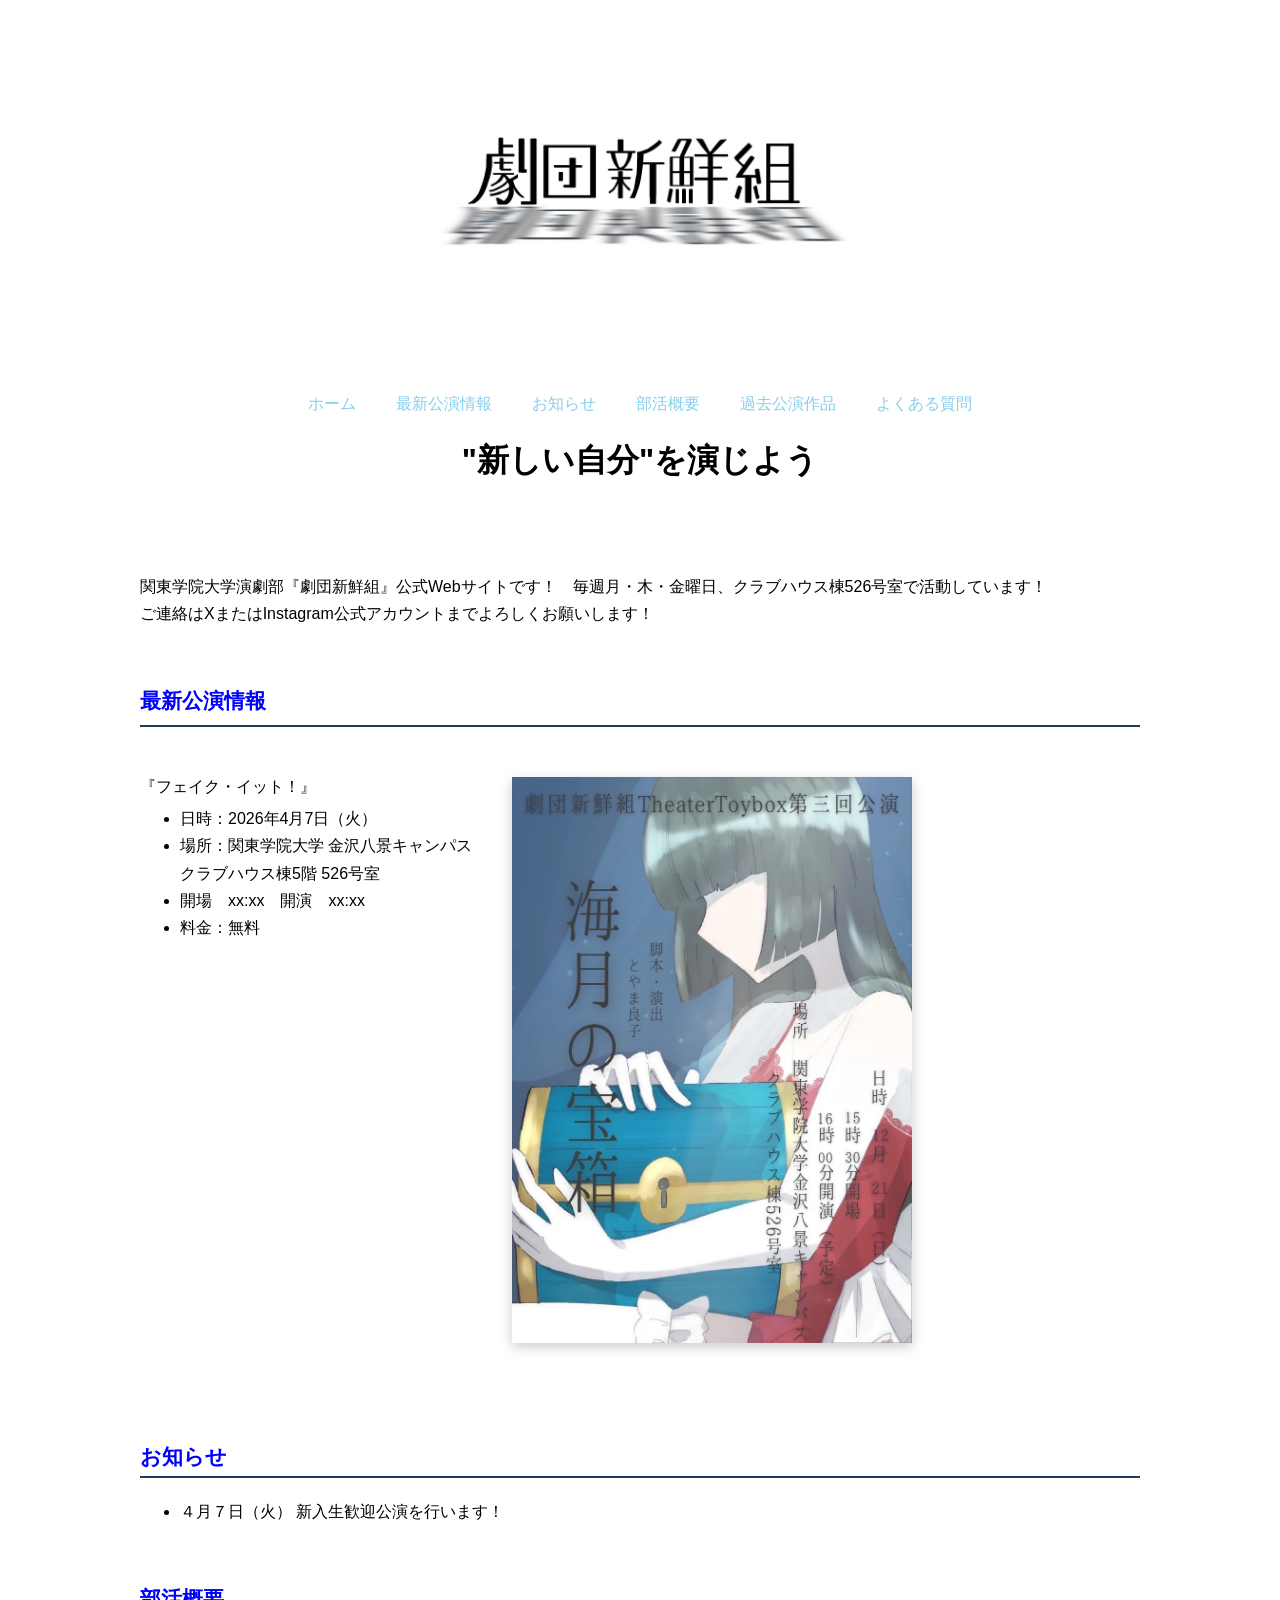
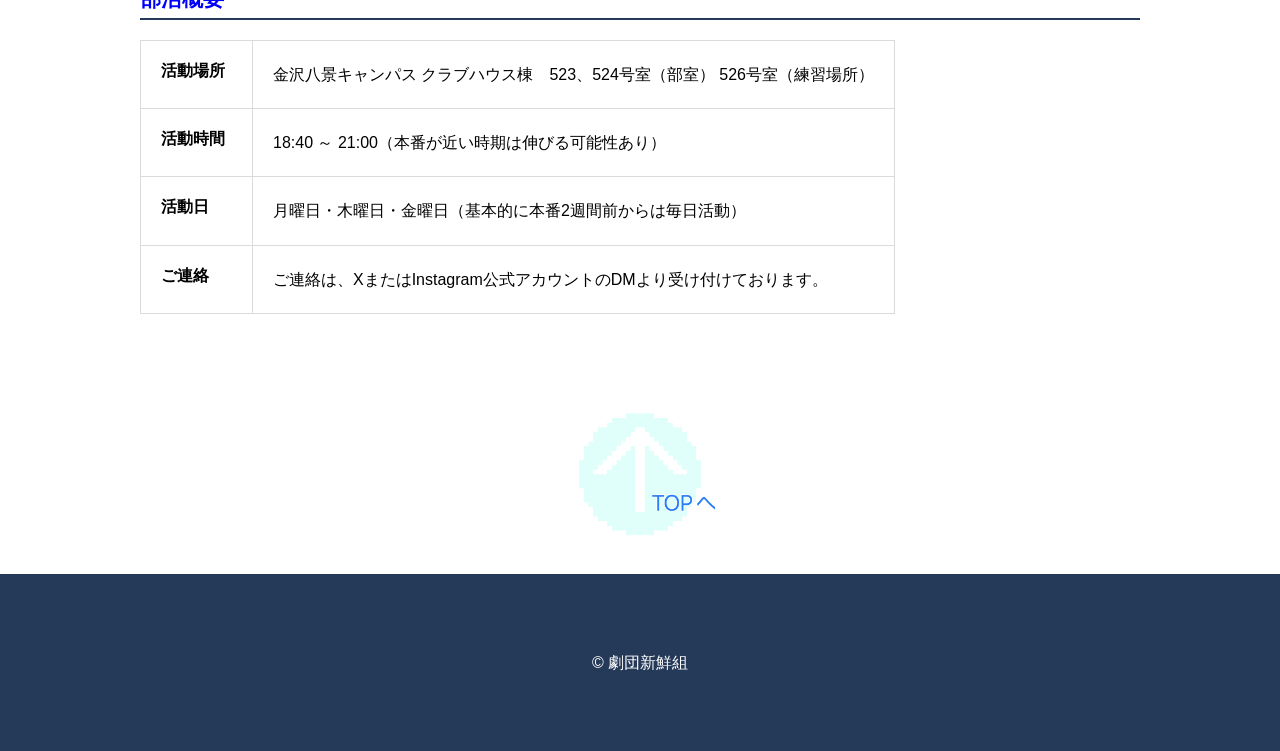
==== index.html @ fac98e4d "Add files via upload" ====
<!DOCTYPE html>
<html>
<head>
    <meta charset="UTF-8">
    <meta name="viewport" content="width=device-width, initial-scale=1">
    <title>関東学院大学 演劇部 劇団新鮮組</title>
    <link rel="stylesheet" href="css/style.css"> 
</head>
<body id="top">
    <!-- ヘッダー -->
    <header>
        <div class="logo">
            <a href="index.html"><img src="imgs/gekidan_fresh.jpg" alt="劇団新鮮組"></a>
        </div>
        <nav class="nav">
            <ul>
                <li><a href="index.html">ホーム</a></li>
                <li><a href="index.html#latest">最新公演情報</a></li>
                <li><a href="index.html#news">お知らせ</a></li>
                <li><a href="index.html#summary">部活概要</a></li>
                <li><a href="performedworks.html">過去公演作品</a></li>
                <li><a href="faq.html">よくある質問</a></li>
            </ul>
        </nav>

    </header>
<!-- ヘッダーここまで -->
    <h1 class="hero">"新しい自分"を演じよう</h1>
    <!-- メイン -->
    <main>
    <p>関東学院大学演劇部『劇団新鮮組』公式Webサイトです！　毎週月・木・金曜日、クラブハウス棟526号室で活動しています！<br>
        ご連絡はXまたはInstagram公式アカウントまでよろしくお願いします！</p>

    <div id="latest">
        <div class="latest-info">
        <h2>最新公演情報</h2>
            <div class="latest-content">
                <div class="latest-text">
                    <p>『フェイク・イット！』</p>
                    <ul>
                    <li>日時：2026年4月7日（火）</li>
                    <li>場所：関東学院大学 金沢八景キャンパス<br>
                        クラブハウス棟5階 526号室</li>
                    <li>開場　xx:xx　開演　xx:xx</li>
                    <li>料金：無料</li>
                    </ul>
                </div>
                <img src="imgs/the treasure box of jellyfish.jpg" alt="海月の宝箱">
            </div>
        </div>
    </div>
    <div id="news">
    <h2>お知らせ</h2>
    <ul>
        <li>４月７日（火） 新入生歓迎公演を行います！</li>
    </ul>
    </div>

    <div id="summary">
    <h2>部活概要</h2>
        <table class="club-info">
            <tr>
                <th>活動場所</th>
                <td>金沢八景キャンパス  クラブハウス棟　523、524号室（部室） 526号室（練習場所）</td>
            </tr>
            <tr>
                <th>活動時間</th>
                <td>18:40 ～ 21:00（本番が近い時期は伸びる可能性あり）</td>
            </tr>
            <tr>
                <th>活動日</th>
                <td>月曜日・木曜日・金曜日（基本的に本番2週間前からは毎日活動）</td>
            </tr>
            <tr>
                <th>ご連絡</th>
                <td>ご連絡は、XまたはInstagram公式アカウントのDMより受け付けております。</td>
            </tr>
        </table>
    </div>
    </main>
    <!-- メインここまで -->
     <!-- フッター -->
    <footer>
        <div class="gotop">
            <a href="#top"><img src="imgs/gotop.png" alt="ページトップへ戻る"></a>
        </div>
        <p class="copyright">&copy; 劇団新鮮組</p>
    </footer>
    <!-- フッターここまで -->
</body>
</html>
---- css/style.css ----
/* すべてのページに適用される設定 */
html {
    font-size: 16px;
    font-family: sans-serif;
}
* {
    box-sizing: border-box;
}
body {
    margin: 0 0 0 0;
}
p, li, td {
    line-height: 1.7;
}
a:link {
    color: skyblue;
    text-decoration: none;
}
a:visited {
    color: navy;
    text-decoration: none;
}
a:hover {
    color: blue;
    text-decoration: underline;
}
a:active {
    color: blue;
    text-decoration: underline;
}

/* すべてのページに適用 - ヘッダー */
.logo img {
    width: 100%;
    max-width: 500px;
    height: auto;
    object-fit: cover;
    object-position: center;
    display: block;
    margin: 0 auto;
}
.logo a {
    display: block;
    width: fit-content;
    margin: 0 auto;
}
.nav ul {
    margin: 15px 0 0 0;
    padding: 0;
    list-style-type: none;

    display: flex;
    justify-content: center;
    gap: 40px;
}

/* すべてのページに適用 - ヒーロー */
.hero {
    text-align: center;
}

/* すべてのページに適用 - メイン */
main {
    margin: 90px auto 90px auto;
    max-width: 1000px;
}
main h2 {
    margin: 60px 0 20px 0;
    border-bottom: 2px solid #253958;
    padding: 0 0 5px 0;
    color: #0000FF;
    font-size: 1.3rem;
}

/* すべてのページに適用 - フッター */
.gotop img {
    width: 100%;
    max-width: 150px;
    height: auto;
    object-fit: cover;
    object-position: center;
    display: block;
    margin: 0 auto;
}

.copyright {
    margin-top: 20px;
    margin-bottom: 0;
    padding-top: 75px;
    padding-bottom: 75px;
    background-color: #253958;
    color: #FFFFFF;
    text-align: center;
}

/* 個別のスタイル */

/* index.html */
.latest-info {
    align-items: flex-start;
    gap: 40px;
    margin-bottom: 100px;
}
.latest-info h2 {
    border-bottom: 2px solid #253958;
    padding-bottom: 10px;
    margin-bottom: 30px;
    position: relative;
    z-index: 1;
}
.latest-content {
    display: flex;
    align-items: flex-start;
    gap: 40px;
}
.latest-text p {
    margin-bottom: 5px;
}
.latest-text ul {
    margin-top: 0;
}
.latest-info img {
    margin-top: 20px;
    width: 100%;
    max-width: 400px;
    height: auto;
    box-shadow: 0 4px 12px rgba(0, 0, 0, 0.2);
}
.club-info {
    border-collapse: collapse;
}
.club-info th, .club-info td {
    border: 1px solid #DBDBDB;
    padding: 20px;
}
.club-info th {
    width: 112px;
    text-align: left;
    vertical-align: top;
}

/* performed works.html */
.works {
    display: grid;
    grid-template-columns: repeat(3, 1fr);
    gap: 20px;
}
.work img {
    width: 100%;
    height: auto;
}

/* faq.html */
.faq li {
    padding: 5px;
}

/* モバイル対応 */
@media (max-width: 767px) {
    .nav ul {
        flex-wrap: wrap;
        gap: 20px;
    }
    main {
        padding: 0 4%;
    }

    .latest-content {
        flex-direction: column;
    }

    .latest-info img {
        max-width: 100%;
        margin-top: 10px;
        margin-bottom: 20px;
    }

    /* performedworks.html */
    .works {
        grid-template-columns: 1fr;
    }

}
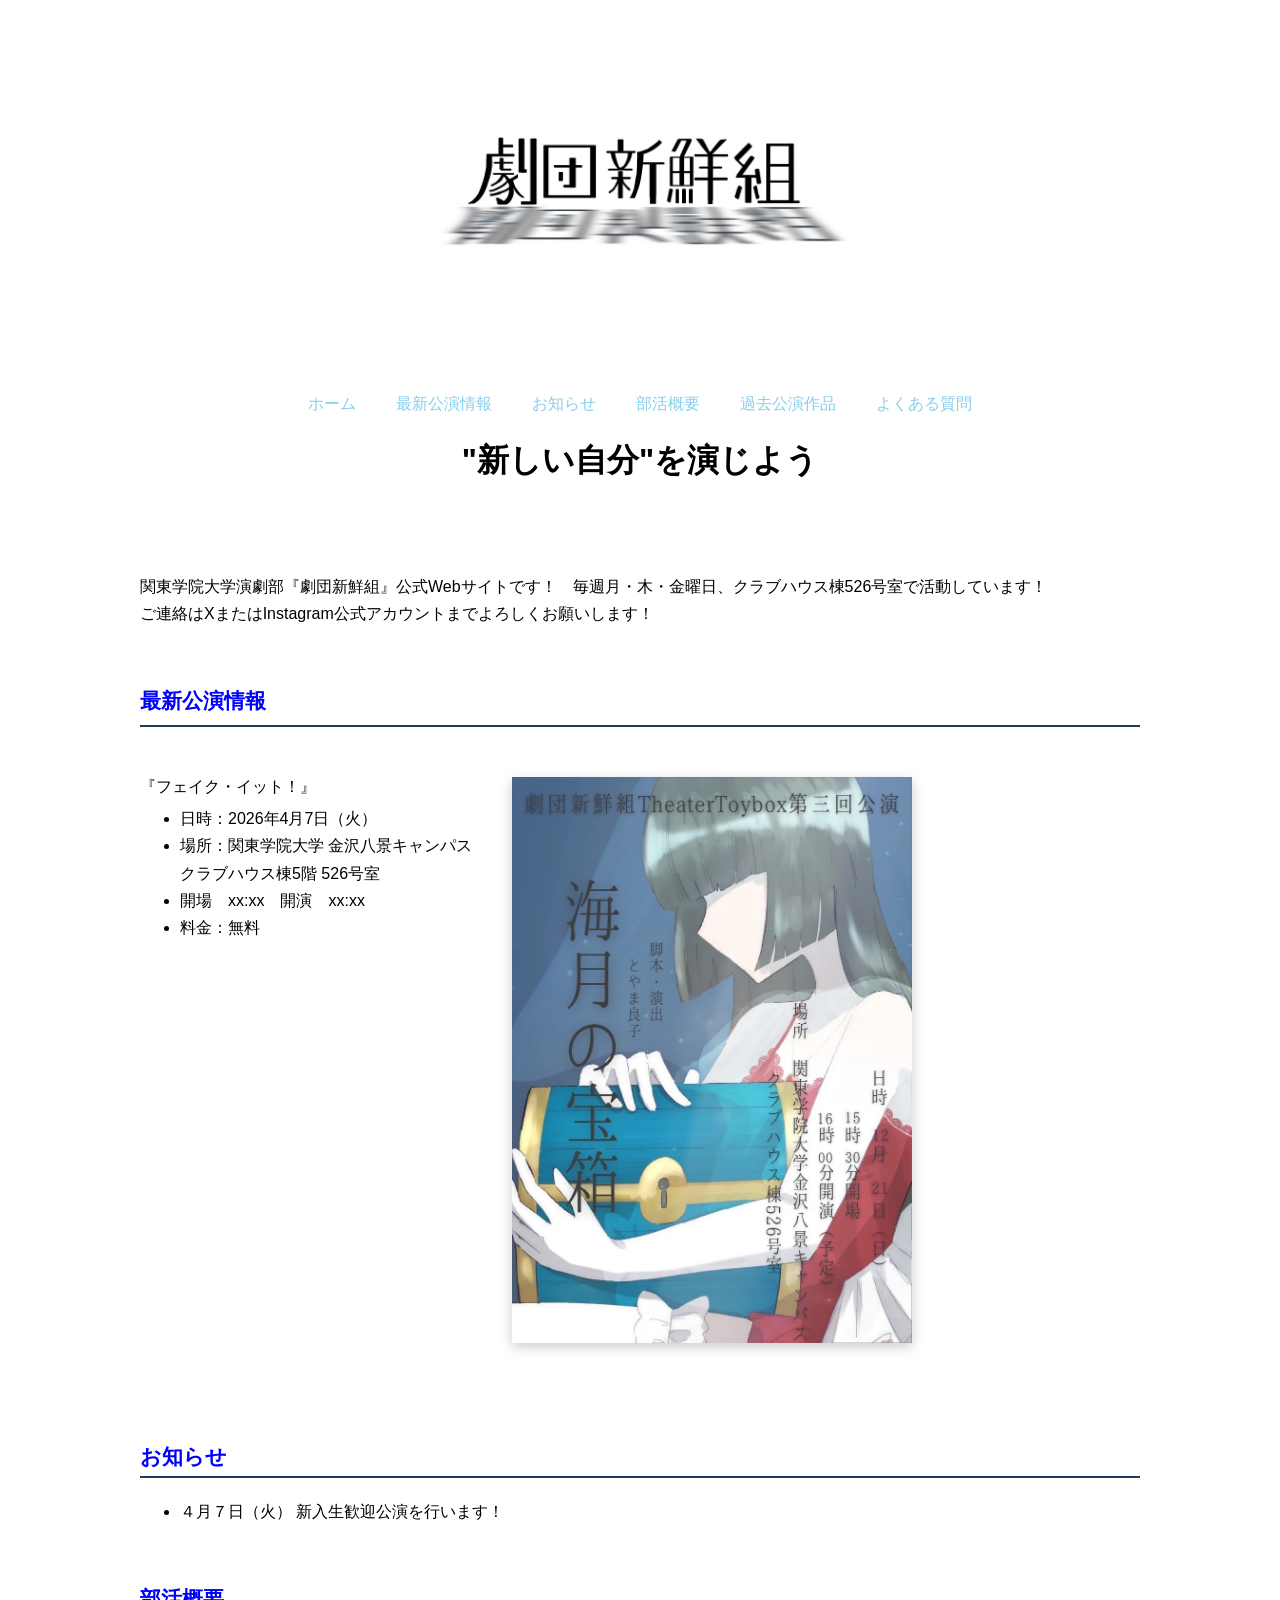
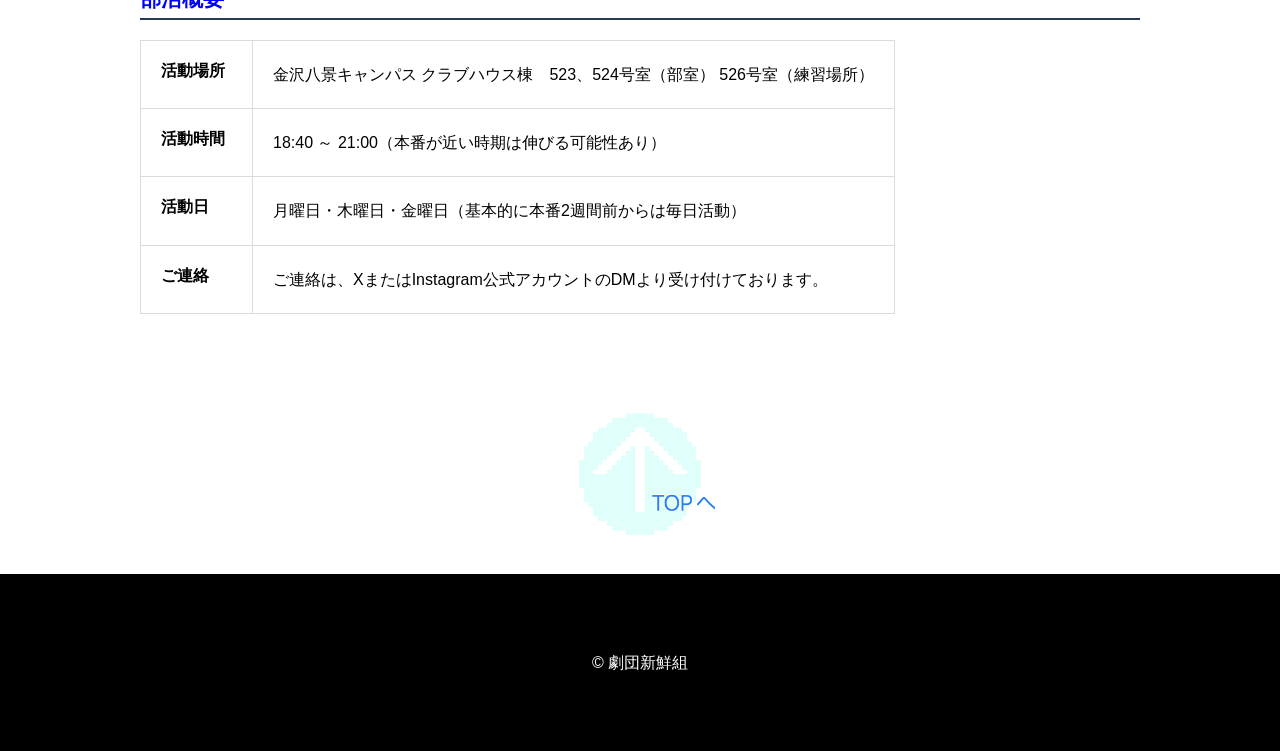
==== commit a9357d01: "Add files via upload" ====
--- a/index.html
+++ b/index.html
@@ -5,6 +5,7 @@
     <meta name="viewport" content="width=device-width, initial-scale=1">
     <title>関東学院大学 演劇部 劇団新鮮組</title>
     <link rel="stylesheet" href="css/style.css"> 
+    <link rel="icon" href="imgs/gekidan_fresh_icon.png">
 </head>
 <body id="top">
     <!-- ヘッダー -->
--- a/css/style.css
+++ b/css/style.css
@@ -88,7 +88,7 @@
     margin-bottom: 0;
     padding-top: 75px;
     padding-bottom: 75px;
-    background-color: #253958;
+    background-color: #000000;
     color: #FFFFFF;
     text-align: center;
 }
@@ -101,6 +101,7 @@
     gap: 40px;
     margin-bottom: 100px;
 }
+
 .latest-info h2 {
     border-bottom: 2px solid #253958;
     padding-bottom: 10px;
@@ -108,14 +109,17 @@
     position: relative;
     z-index: 1;
 }
+
 .latest-content {
     display: flex;
     align-items: flex-start;
     gap: 40px;
 }
+
 .latest-text p {
     margin-bottom: 5px;
 }
+
 .latest-text ul {
     margin-top: 0;
 }
@@ -126,13 +130,16 @@
     height: auto;
     box-shadow: 0 4px 12px rgba(0, 0, 0, 0.2);
 }
+
 .club-info {
     border-collapse: collapse;
 }
+
 .club-info th, .club-info td {
     border: 1px solid #DBDBDB;
     padding: 20px;
 }
+
 .club-info th {
     width: 112px;
     text-align: left;
@@ -145,6 +152,7 @@
     grid-template-columns: repeat(3, 1fr);
     gap: 20px;
 }
+
 .work img {
     width: 100%;
     height: auto;
@@ -153,6 +161,22 @@
 /* faq.html */
 .faq li {
     padding: 5px;
+}
+
+/* works summary */
+.work-content img {
+    width: 100%;
+    max-width: 400px;
+    height: auto;
+}
+
+.work-content {
+    display: flex;
+    align-items: flex-start;
+    gap: 40px;
+}
+.work-content p {
+    margin-bottom: 5px;
 }
 
 /* モバイル対応 */
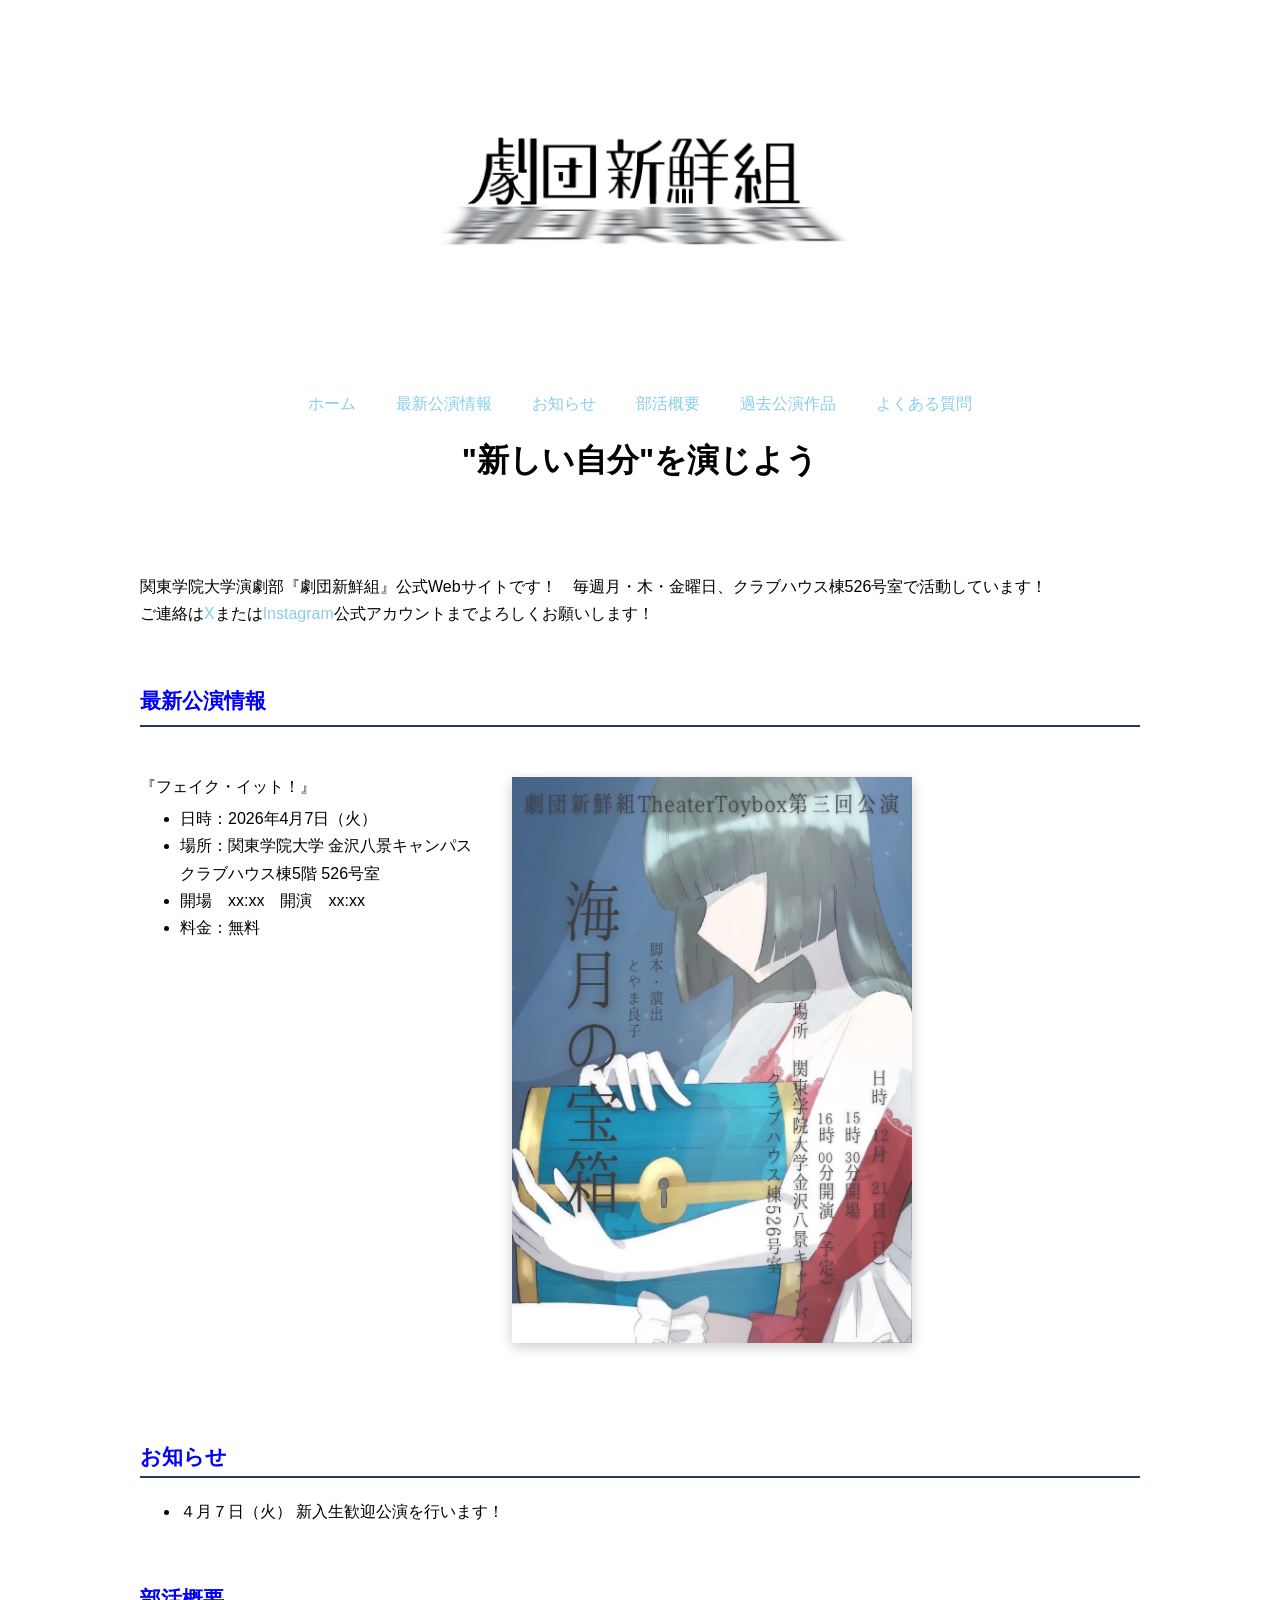
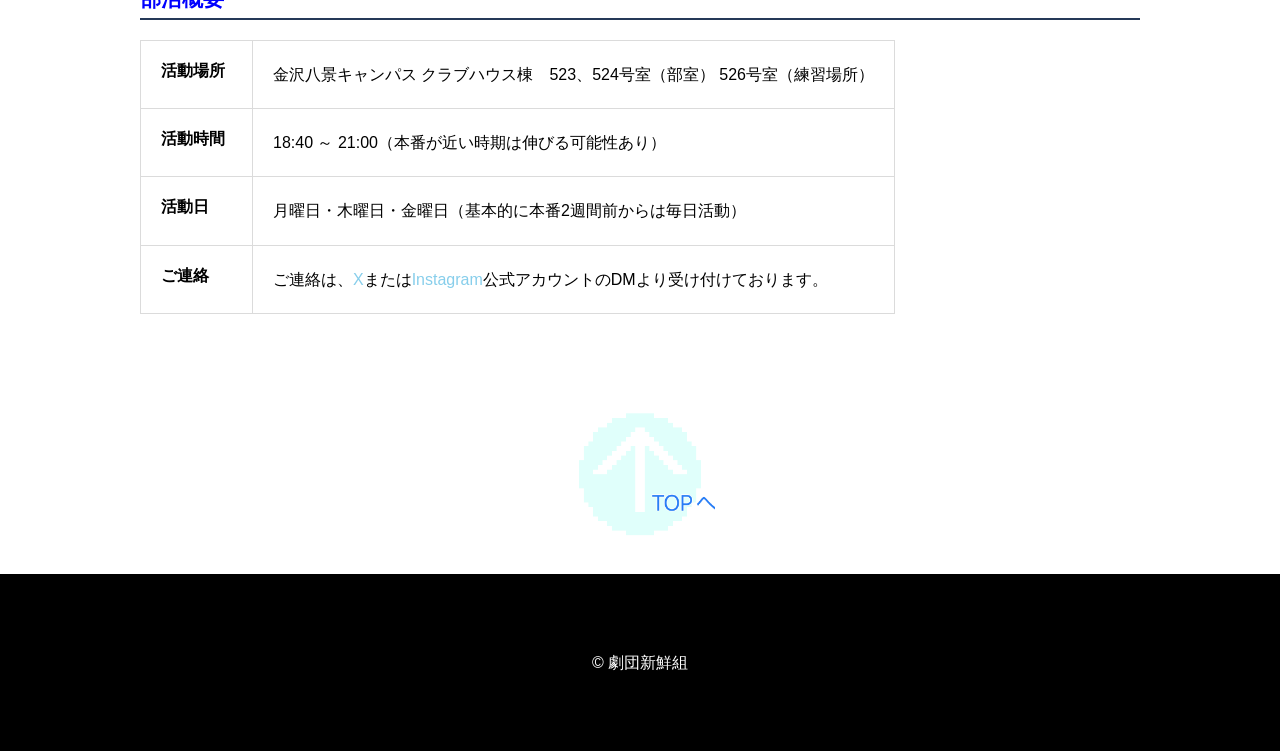
==== commit b5376eee: "Add files via upload" ====
--- a/index.html
+++ b/index.html
@@ -30,12 +30,12 @@
     <!-- メイン -->
     <main>
     <p>関東学院大学演劇部『劇団新鮮組』公式Webサイトです！　毎週月・木・金曜日、クラブハウス棟526号室で活動しています！<br>
-        ご連絡はXまたはInstagram公式アカウントまでよろしくお願いします！</p>
+        ご連絡は<a href="https://x.com/KGU_Shinsengumi" alt="劇団新鮮組公式X">X</a>または<a href="https://www.instagram.com/gekidan_fresh/" alt="劇団新鮮組公式Instagram">Instagram</a>公式アカウントまでよろしくお願いします！</p>
 
     <div id="latest">
         <div class="latest-info">
         <h2>最新公演情報</h2>
-            <div class="latest-content">
+            <div class="latest-contents">
                 <div class="latest-text">
                     <p>『フェイク・イット！』</p>
                     <ul>
@@ -74,7 +74,7 @@
             </tr>
             <tr>
                 <th>ご連絡</th>
-                <td>ご連絡は、XまたはInstagram公式アカウントのDMより受け付けております。</td>
+                <td>ご連絡は、<a href="https://x.com/KGU_Shinsengumi" alt="劇団新鮮組公式X">X</a>または<a href="https://www.instagram.com/gekidan_fresh/" alt="劇団新鮮組公式Instagram">Instagram</a>公式アカウントのDMより受け付けております。</td>
             </tr>
         </table>
     </div>
--- a/css/style.css
+++ b/css/style.css
@@ -17,7 +17,7 @@
     text-decoration: none;
 }
 a:visited {
-    color: navy;
+    color: blue;
     text-decoration: none;
 }
 a:hover {
@@ -110,7 +110,7 @@
     z-index: 1;
 }
 
-.latest-content {
+.latest-contents {
     display: flex;
     align-items: flex-start;
     gap: 40px;
@@ -164,19 +164,16 @@
 }
 
 /* works summary */
-.work-content img {
+.work-contents img {
     width: 100%;
     max-width: 400px;
     height: auto;
 }
 
-.work-content {
+.work-contents {
     display: flex;
     align-items: flex-start;
     gap: 40px;
-}
-.work-content p {
-    margin-bottom: 5px;
 }
 
 /* モバイル対応 */
@@ -189,7 +186,7 @@
         padding: 0 4%;
     }
 
-    .latest-content {
+    .latest-contents {
         flex-direction: column;
     }
 
@@ -204,4 +201,9 @@
         grid-template-columns: 1fr;
     }
 
+    /* works summary */
+    .work-contents {
+        flex-direction: column;
+    }
+
 }
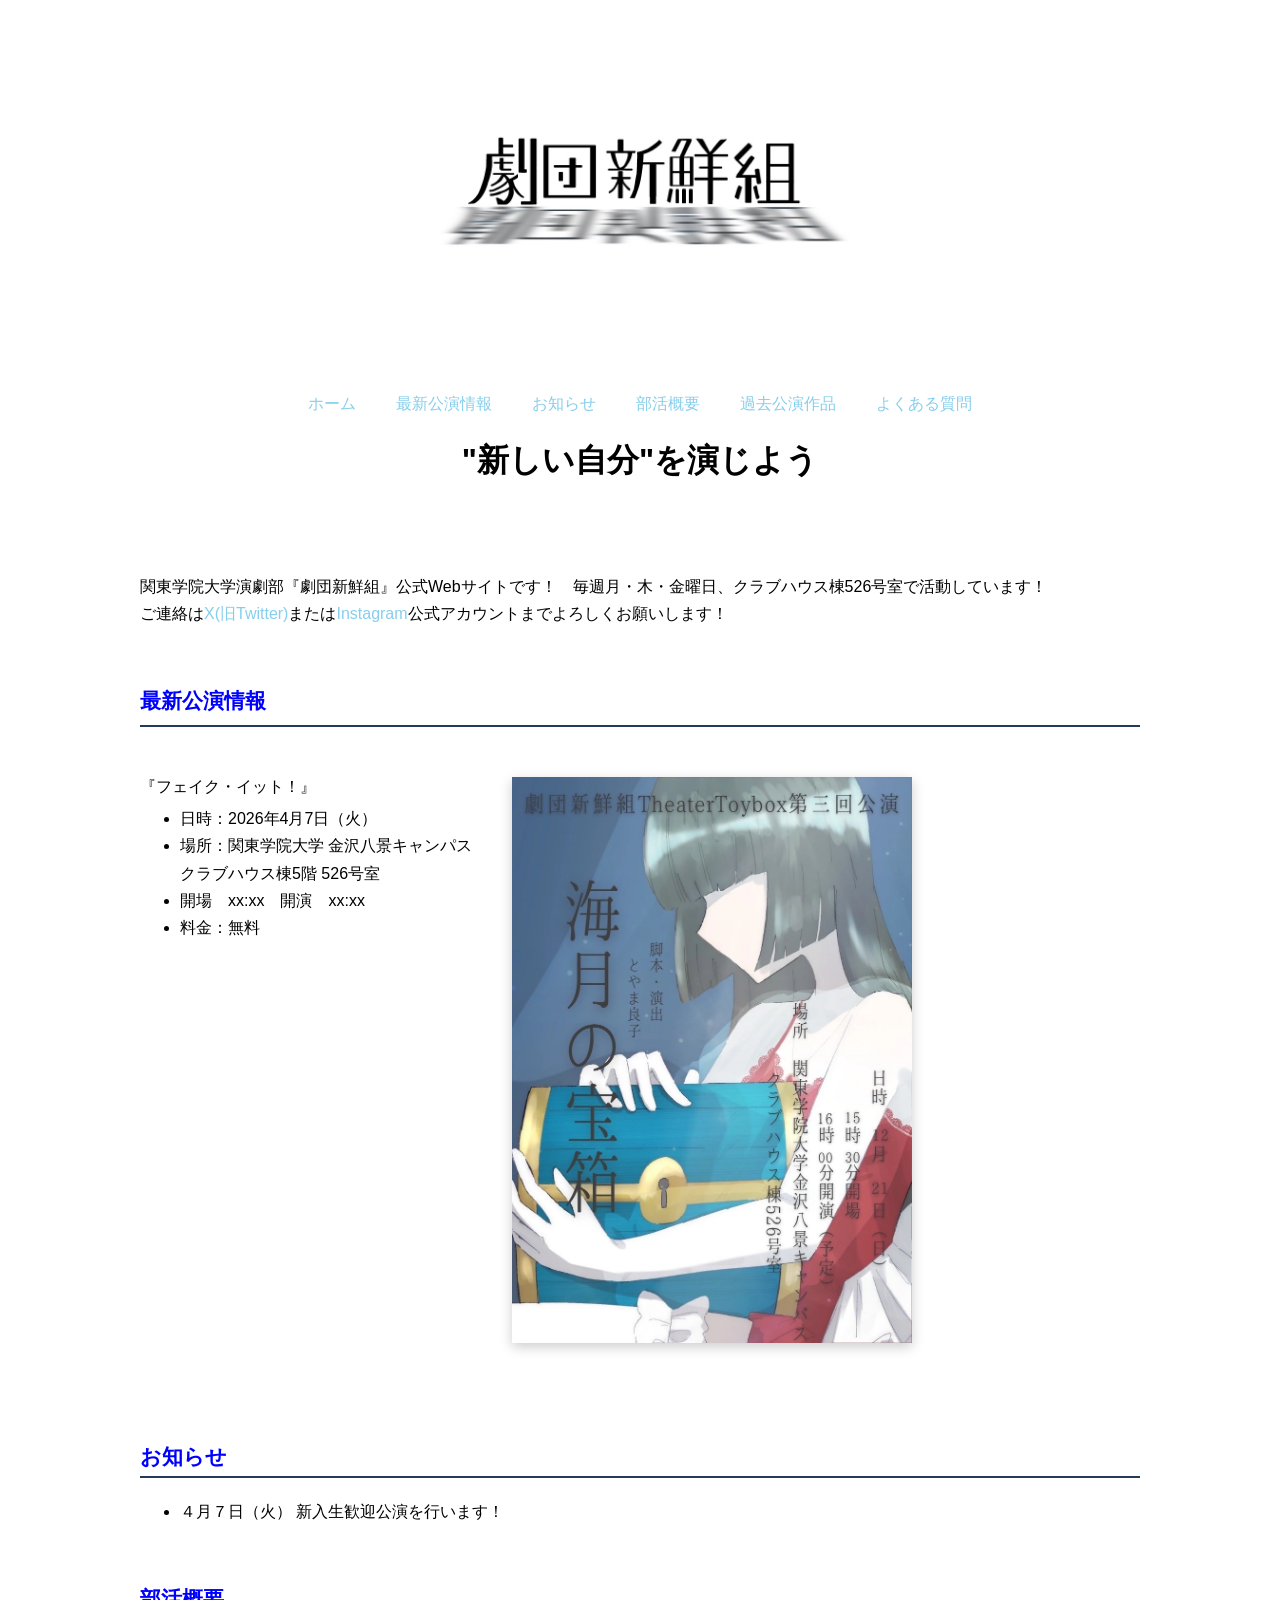
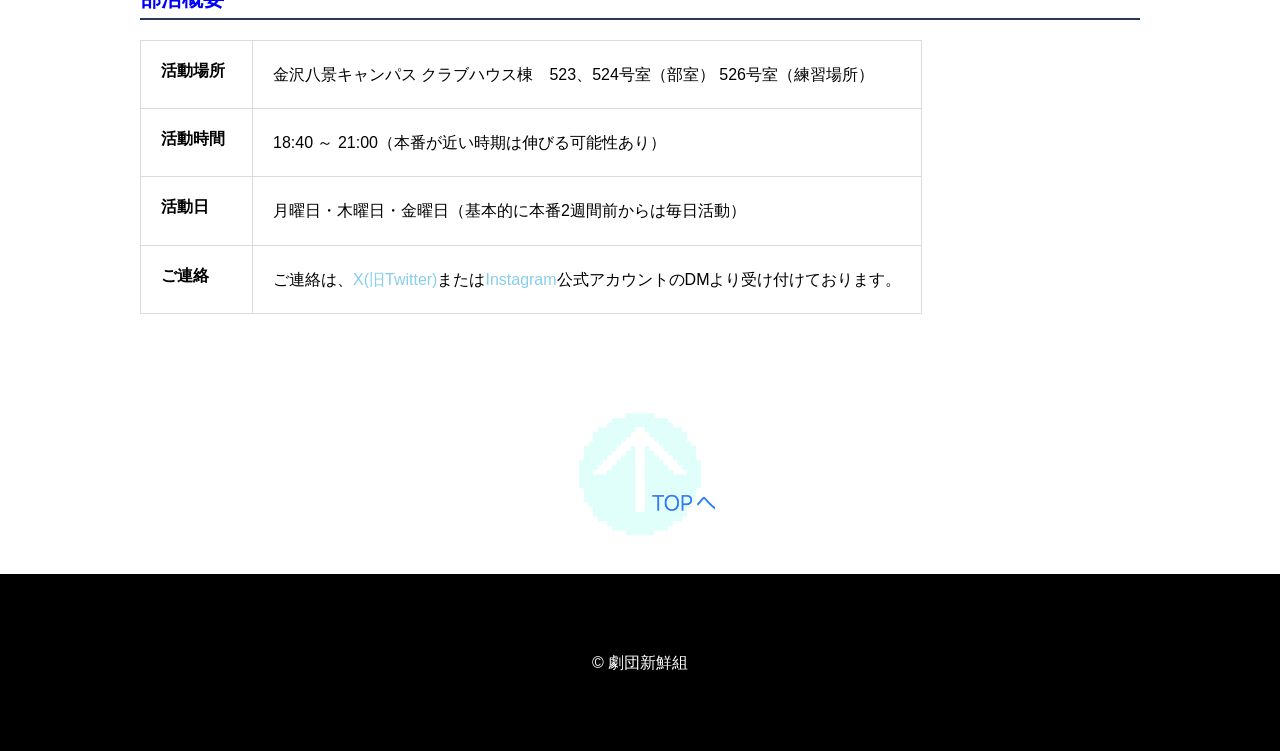
==== commit 022802ae: "Add files via upload" ====
--- a/index.html
+++ b/index.html
@@ -30,7 +30,7 @@
     <!-- メイン -->
     <main>
     <p>関東学院大学演劇部『劇団新鮮組』公式Webサイトです！　毎週月・木・金曜日、クラブハウス棟526号室で活動しています！<br>
-        ご連絡は<a href="https://x.com/KGU_Shinsengumi" alt="劇団新鮮組公式X">X</a>または<a href="https://www.instagram.com/gekidan_fresh/" alt="劇団新鮮組公式Instagram">Instagram</a>公式アカウントまでよろしくお願いします！</p>
+        ご連絡は<a href="https://x.com/KGU_Shinsengumi" alt="劇団新鮮組公式X">X(旧Twitter)</a>または<a href="https://www.instagram.com/gekidan_fresh/" alt="劇団新鮮組公式Instagram">Instagram</a>公式アカウントまでよろしくお願いします！</p>
 
     <div id="latest">
         <div class="latest-info">
@@ -74,7 +74,7 @@
             </tr>
             <tr>
                 <th>ご連絡</th>
-                <td>ご連絡は、<a href="https://x.com/KGU_Shinsengumi" alt="劇団新鮮組公式X">X</a>または<a href="https://www.instagram.com/gekidan_fresh/" alt="劇団新鮮組公式Instagram">Instagram</a>公式アカウントのDMより受け付けております。</td>
+                <td>ご連絡は、<a href="https://x.com/KGU_Shinsengumi" alt="劇団新鮮組公式X">X(旧Twitter)</a>または<a href="https://www.instagram.com/gekidan_fresh/" alt="劇団新鮮組公式Instagram">Instagram</a>公式アカウントのDMより受け付けております。</td>
             </tr>
         </table>
     </div>
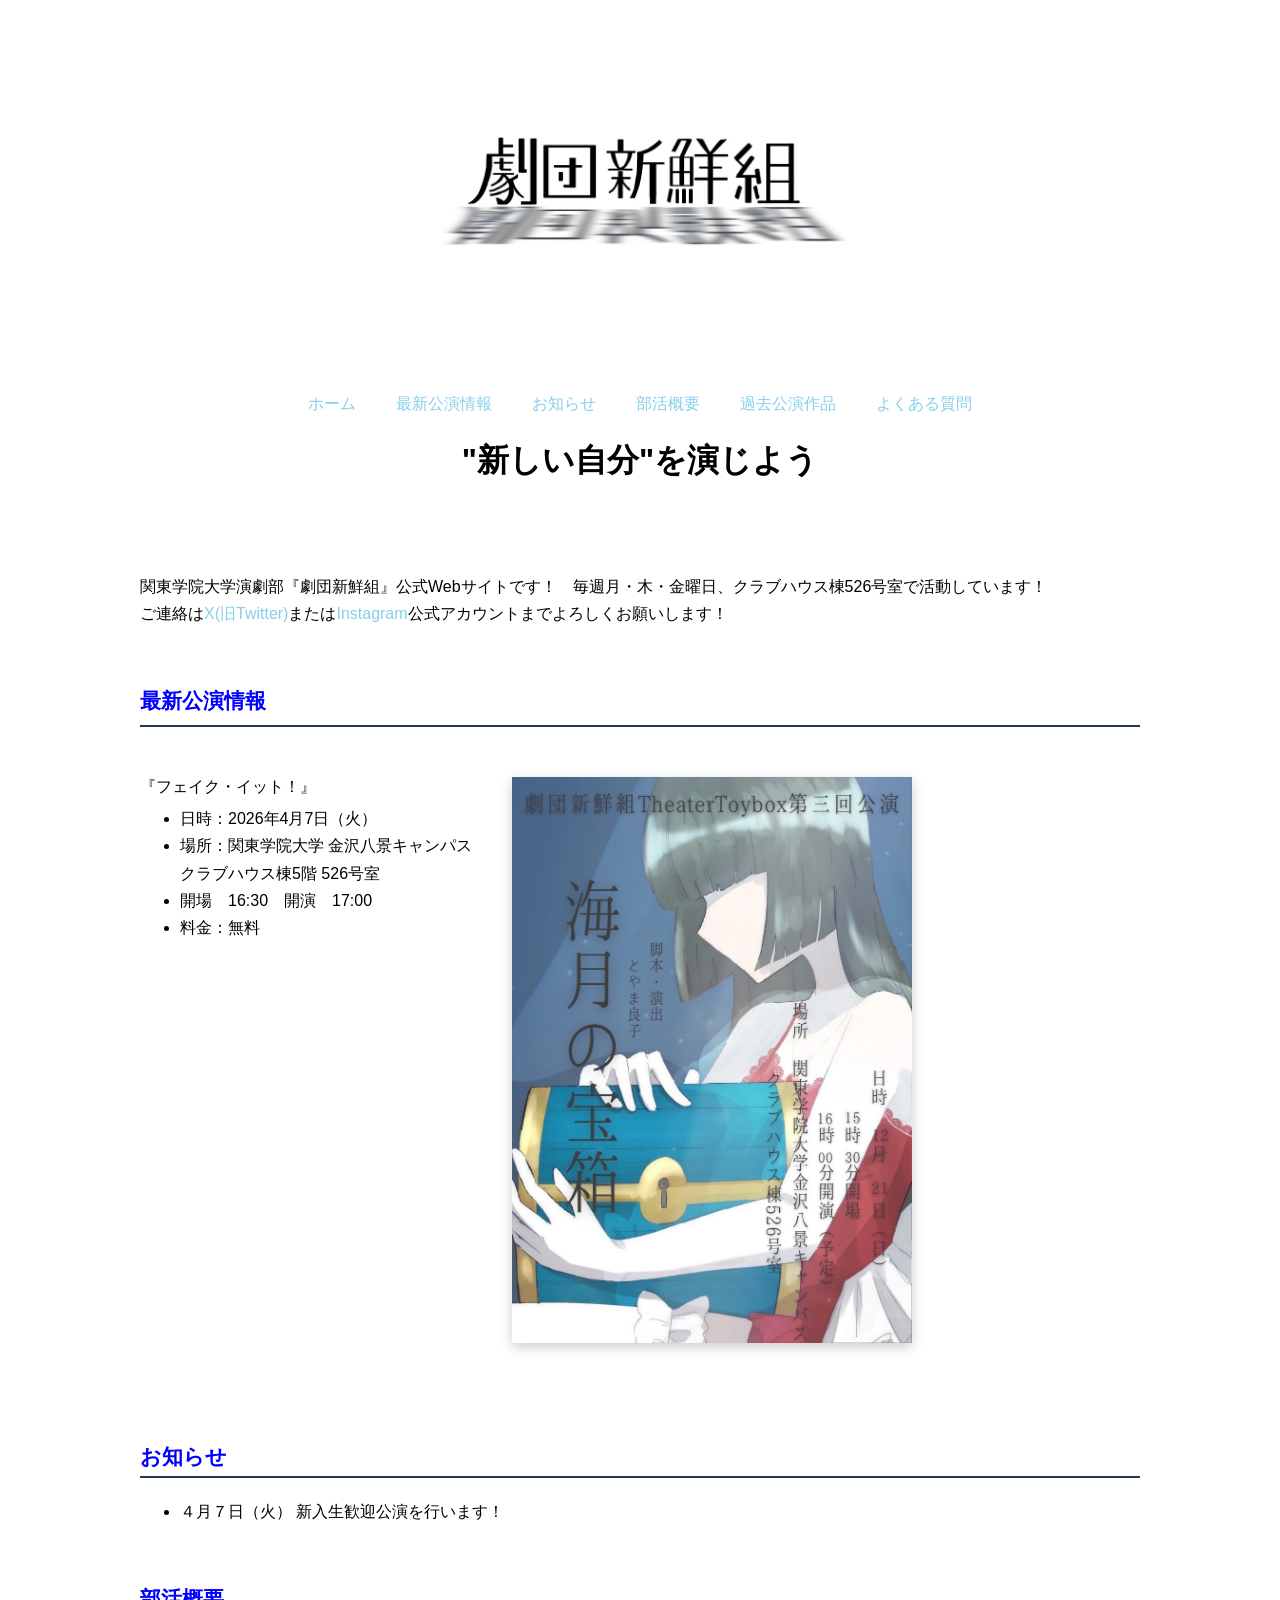
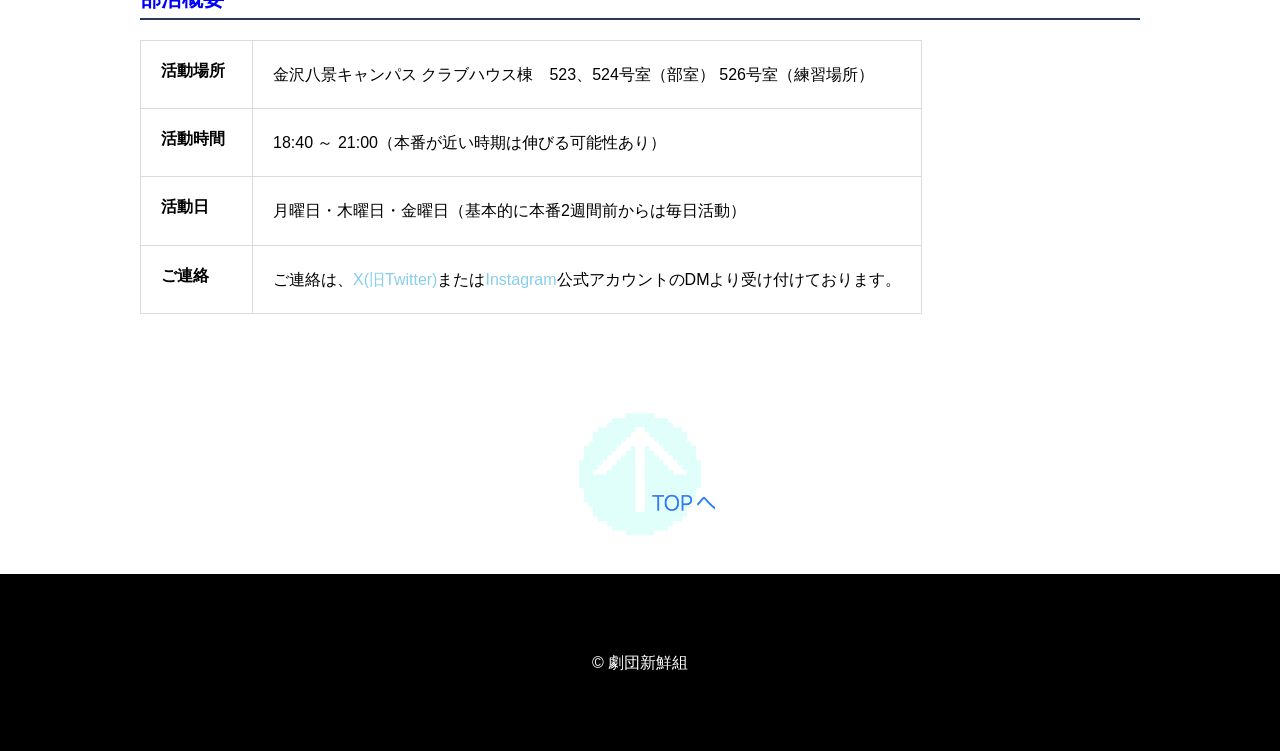
==== commit 87c9abcd: "Add files via upload" ====
--- a/index.html
+++ b/index.html
@@ -42,7 +42,7 @@
                     <li>日時：2026年4月7日（火）</li>
                     <li>場所：関東学院大学 金沢八景キャンパス<br>
                         クラブハウス棟5階 526号室</li>
-                    <li>開場　xx:xx　開演　xx:xx</li>
+                    <li>開場　16:30　開演　17:00</li>
                     <li>料金：無料</li>
                     </ul>
                 </div>
